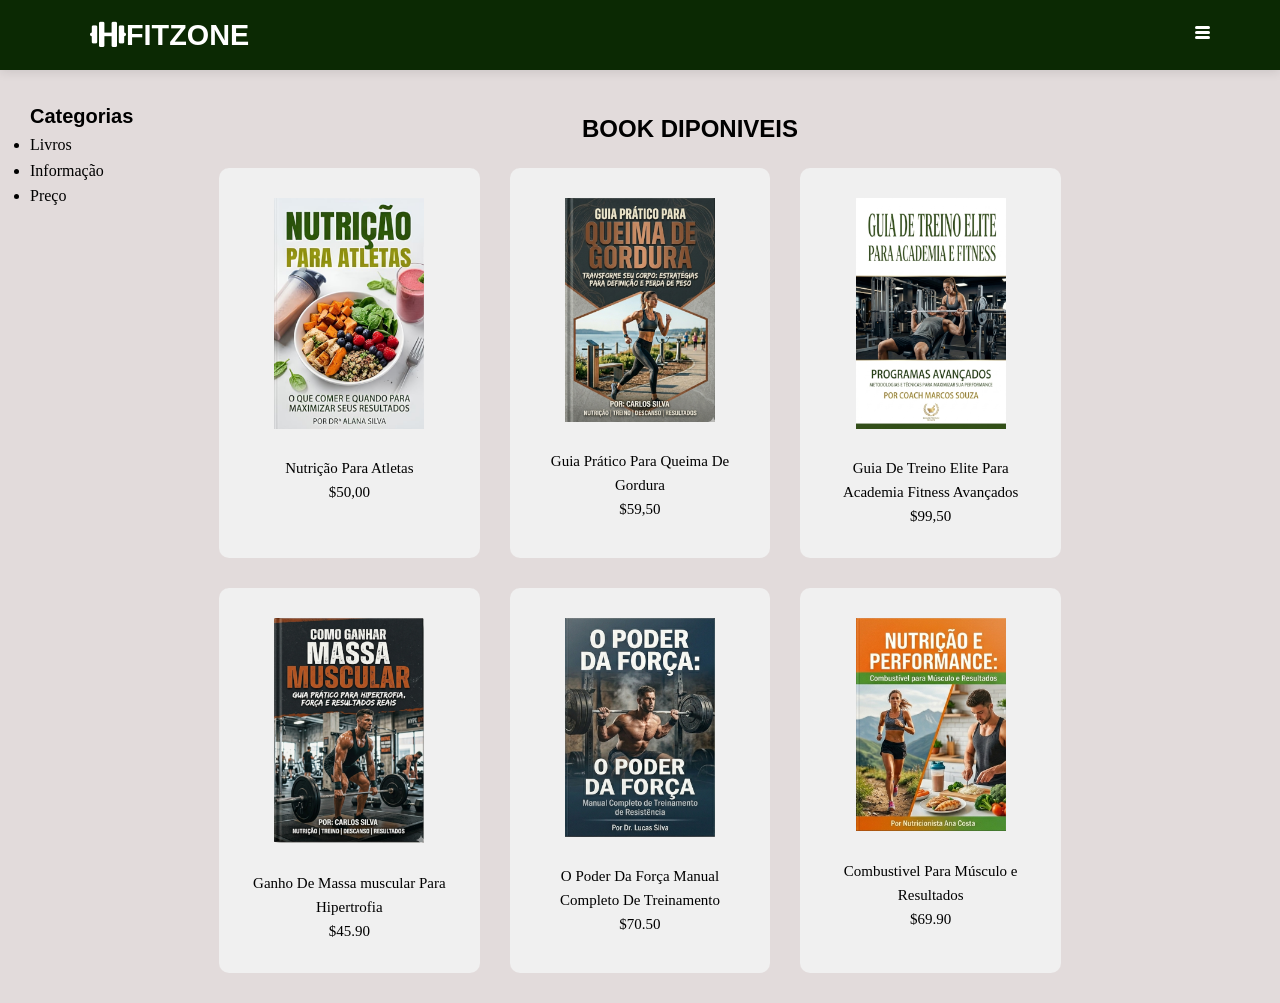
==== book.html @ e7e7d17e "Add files via upload" ====
<!DOCTYPE html>
<html lang="pt-BR">
<head>
    <meta charset="UTF-8">
    <meta name="viewport" content="width=device-width, initial-scale=1.0">
    <title>book</title>
    <link rel="stylesheet" href="book.css">
    <link href="https://cdnjs.cloudflare.com/ajax/libs/font-awesome/6.0.0/css/all.min.css" rel="stylesheet">
    <link rel="icon" type="image/x-icon" href="img/logo.png">
</head>
<body>
    <div class="menu">
        <h2 class="logo"><i class="fas fa-dumbbell"></i> FITZONE</h2>
        <button class="hamburger" aria-label="Abrir menu">
            <span></span>
            <span></span>
            <span></span>
        </button>
        <div class="menu-espaco">
            <div class="menu-links">
                <a href="index.html">HOME</a>
            </div>
        </div>
    </div>

    <div class="container">
        <div class="barra-lateral">
            <h1>Categorias</h1>
            <ul>
                <li>Livros</li>
                <li>Informação</li>
                <li>Preço</li>
            </ul>
        </div>

        <div class="conteudo">
            <h2>BOOK DIPONIVEIS</h2>
            <div class="borda" id="paragrafo">
            <div class="products">
                <img src="img/book02.png" alt="fitzone">
                <p>Nutrição Para Atletas </p>
                <p>$50,00</p>
            </div>
            <div class="products">
                <img src="img/b6.png" alt="fitzone">
                <p>Guia Prático Para Queima De Gordura</p>
                <p>$59,50</p>
            </div>
            <div class="products">
                <img src="img/book04.png" alt="fitzone">
                <p>Guia De Treino Elite Para Academia Fitness Avançados</p>
                <p>$99,50</p>
            </div>
            <div class="products">
                <img src="img/b7.png" alt="fitzone">
                <p>Ganho De Massa muscular Para Hipertrofia</p>
                <p>$45.90</p>
            </div>
            <div class="products">
                <img src="img/b8.png" alt="fitzone">
                <p>O Poder Da Força Manual Completo De Treinamento</p>
                <p>$70.50</p>
            </div>
            <div class="products">
                <img src="img/b9.png" alt="fitzone">
                <p>Combustivel Para Músculo e Resultados</p>
                <p>$69.90</p>
            </div>
        </div>
    </div>
<script src="book.js"></script>
</body>
</html>
---- book.css ----
* {
    margin: 0;
    padding: 0;
    box-sizing: border-box;
}

body {
    background-color: #E2DBDB;
    font-family: 'Arial', sans-serif;
    margin: 0;
    line-height: 1.6;
}



/* MENU */
.menu {
    background-color: #0b2903;
    display: flex;
    align-items: stretch;
    justify-content: space-between;
    padding: 0 70px;
    position: sticky;
    top: 0;
    z-index: 1000;
    box-shadow: 0 2px 10px rgba(0,0,0,0.1);
}

.logo {
    height: 70px;
    padding: 20px;
    width: auto;
    color: white;
    display: flex;
    align-items: center;
    font-size: 1.8rem;
    font-weight: bold;
    
}

.menu-espaco {
    display: flex;
    align-items: center;
    gap: 100px;
}

.menu-links {
    display: flex;
    gap: 30px;
    align-items: center;
}

.menu a {
    font-family: Cambria, Cochin, Georgia, Times, 'Times New Roman', serif;
    font-size: 14px;
    color: #FFFFFF;
    text-decoration: none;
    font-weight: bold;
    transition: color 0.3s;
    padding: 10px 0;
}

.menu a:hover {
    color: #90EE90;
}

.logo-compras {
    height: 40px;
    width: auto;
}

.logo-compras-container {
    background-color: white;
    display: flex;
    align-items: center;
    padding: 0 25px;
    align-self: stretch;
}

/* Estilo para o botão de menu hambúrguer */
.hamburger {
    display: flex;
    flex-direction: column;
    justify-content: space-around;
    width: 15px;
    height: 15px;
    margin-top: 25px;
    background: transparent;
    border: none;
    cursor: pointer;
    z-index: 1001;
}

.hamburger span {
    width: 100%;
    height: 3px;
    background: #fff;
    border-radius: 5px;
}


.menu-espaco {
    display: flex;
    flex-direction: column;
    position: absolute;
    top: 12px;
    right: 15px;
    border-radius: 5px;
    width: 200px;
    height: 0;
    overflow: hidden;
    transition: height 0.3s ease;
}

.menu-espaco.open {
    height: auto;
}



.container {
    display: flex;
}

.barra-lateral {
    position: fixed;
    width: 130px;
    background-color: #E2DBDB;
    padding: 30px;
    height: 100vh;
}

.barra-lateral h1 {
    font-size: 20px;
}

.barra-lateral li {
    font-family: Georgia, 'Times New Roman', Times, serif;
}

.conteudo {
    flex: 1;
    padding: 10px;
}

h2 {
    text-align: center;
    padding-left: 100px;
    padding-top: 30px;
}

.borda {
    display: grid;
    grid-template-columns: repeat(3, 1fr);
    gap: 30px;
    border-radius: 10px;
    padding: 20px;
    width: fit-content;
    margin: 0 auto;
    text-align: center;
    width: 70%;
}

.products {
    background-color: #f0f0f0;  
    border-radius: 10px;
    padding: 30px;
    text-align: center;
    transition: transform 0.2 ease;
}

.products:hover {
    transform: scale(1.1);
}

.products img {
    width: 150px;
    height: auto;
    object-fit: contain;
    margin-bottom: 20px;
}

#paragrafo p {
    margin-top: 0;
    font-family: Cambria, Cochin, Georgia, Times, 'Times New Roman', serif;
    font-size: 15px;
    color: #000000;
}



@media (max-width: 834px) {
   .borda {
        display: grid;
        grid-template-columns: repeat(2, 1fr);
        padding-left: 50px;
        gap: 10px;
        width: 50%;
    }
    h2 {
        font-size: 20px;
        padding: 0 auto;
    }
}

@media (max-width: 768px) {
    .menu { padding: 0 20px; }
    
    .menu a { font-size: 15px; }

    .menu-links {
        display: flex;
        gap: 10px;
        margin-left: 60px;
    }
 

    .barra-lateral {
        width: 50px;
    }

    .barra-lateral h1 {
        font-size: 13px;
        padding: auto;
    }

    .barra-lateral li {
        font-size: 10px;
        margin-bottom: 8px;
    }

    .barra-lateral ul {
        padding-left: 5px;
    }

      
    
    h2 {
        font-size: 15px;
        padding: 0 auto;
    }

    .borda {
        display: grid;
        grid-template-columns: repeat(2, 1fr);
        padding-left: 120px;
        gap: 10px;
        width: 70%;
    }

    .products {
        padding: 10px;
    }

    .products img {
        width: 50px;
        height: auto;
    }
}


@media (max-width: 480px) {
    .menu { padding: 0 15px; }
    
    .menu a { font-size: 15px; }

     .menu-espaco {
        top: 10px;
        left: 230px;
    }

    .barra-lateral {
        position: fixed;
    }

    .borda {
        display: grid;
        grid-template-columns: repeat(2, 1fr);
        padding-left: 110px;
        gap: 10px;
        width: 90%;
    }

    .logo {
        font-size: 1.2rem;
    }

}

@media (max-width: 393px) {
    .menu { padding: 0 10px; }
    
    .menu a { font-size: 13px; }

    .menu-espaco {
        top: 13px;
        left: 180px;
    }

    .barra-lateral {
        position: fixed;
    }

    .borda {
        display: grid;
        grid-template-columns: repeat(2, 1fr);
        padding-left: 110px;
        gap: 10px;
        width: 90%;
    }

    .logo {
        font-size: 1.0rem;
    }
    .logo-compras {
        height: 20px;
        width: auto;
        padding-right: 5px;
    }
}
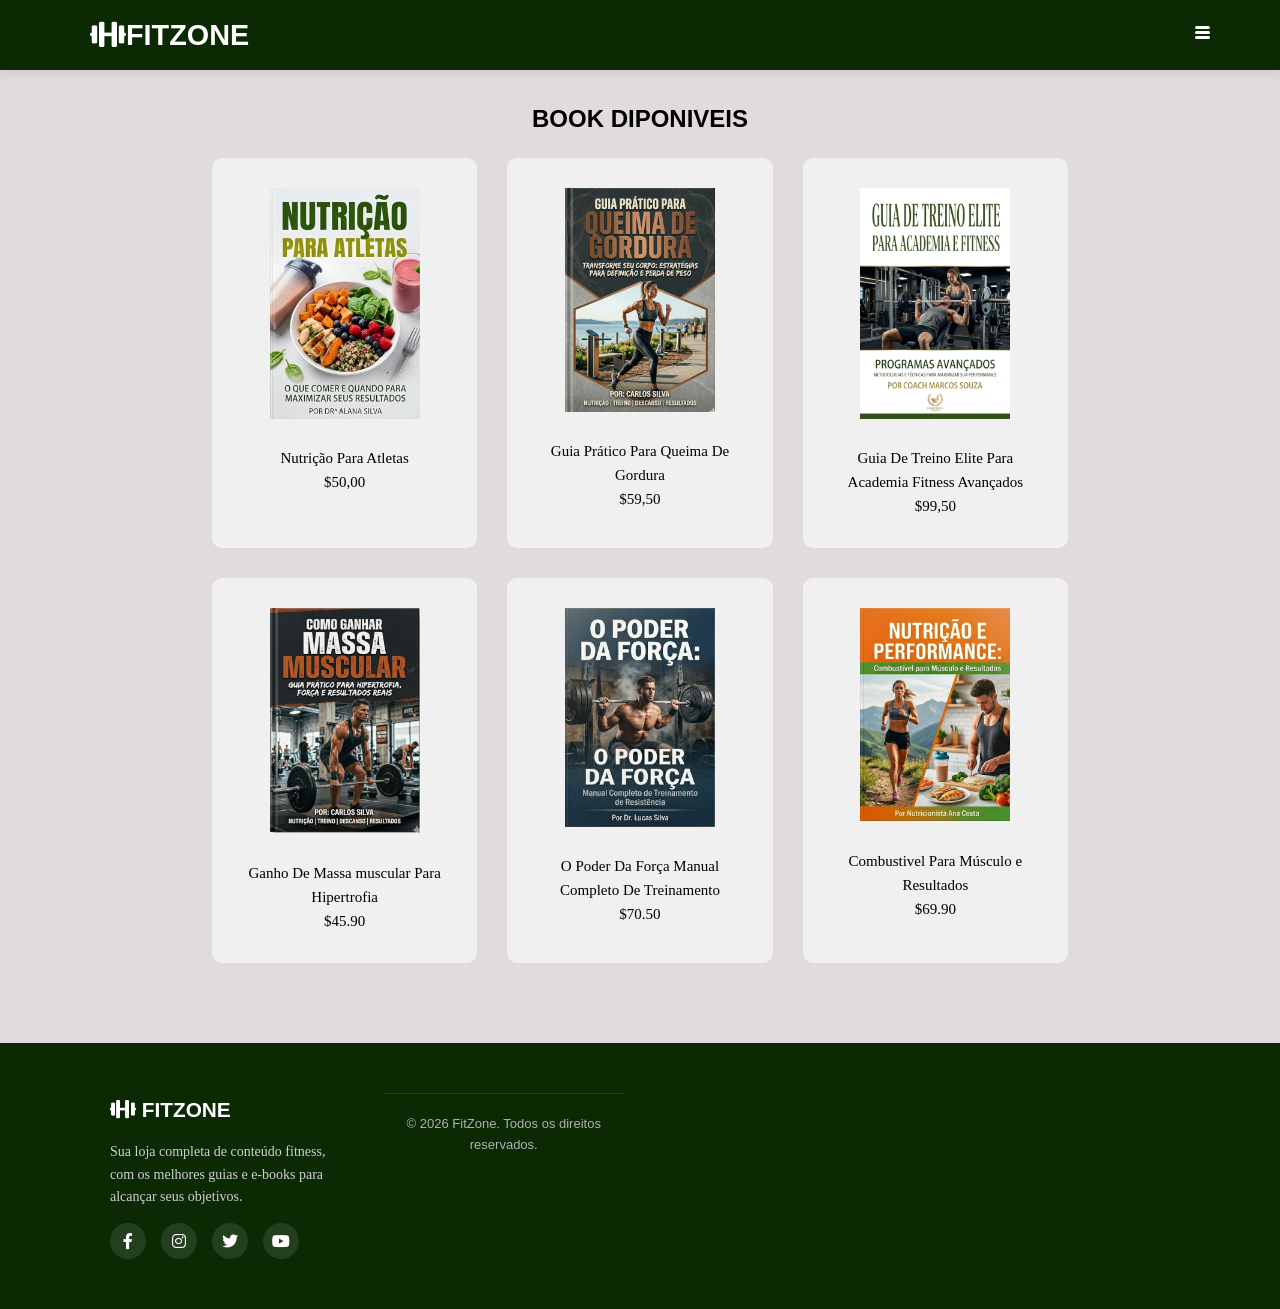
==== commit a1e74325: "Atualizaçao do projeto" ====
--- a/book.html
+++ b/book.html
@@ -23,17 +23,8 @@
         </div>
     </div>
 
-    <div class="container">
-        <div class="barra-lateral">
-            <h1>Categorias</h1>
-            <ul>
-                <li>Livros</li>
-                <li>Informação</li>
-                <li>Preço</li>
-            </ul>
-        </div>
-
-        <div class="conteudo">
+    <div>
+        <div>
             <h2>BOOK DIPONIVEIS</h2>
             <div class="borda" id="paragrafo">
             <div class="products">
@@ -68,6 +59,26 @@
             </div>
         </div>
     </div>
+
+    <footer class="footer">
+    <div class="footer-container">
+        <div class="footer-col">
+            <h3><i class="fas fa-dumbbell"></i> FITZONE</h3>
+            <p>Sua loja completa de conteúdo fitness, com os melhores guias e e-books para alcançar seus objetivos.</p>
+            <div class="footer-social">
+                <a href="#"><i class="fab fa-facebook-f"></i></a>
+                <a href="#"><i class="fab fa-instagram"></i></a>
+                <a href="#"><i class="fab fa-twitter"></i></a>
+                <a href="#"><i class="fab fa-youtube"></i></a>
+            </div>
+        </div>
+
+    <div class="footer-bottom">
+        <p>&copy; 2026 FitZone. Todos os direitos reservados.</p>
+    </div>
+</footer>
+
+
 <script src="book.js"></script>
 </body>
 </html>
--- a/book.css
+++ b/book.css
@@ -116,12 +116,6 @@
     height: auto;
 }
 
-
-
-.container {
-    display: flex;
-}
-
 .barra-lateral {
     position: fixed;
     width: 130px;
@@ -145,7 +139,7 @@
 
 h2 {
     text-align: center;
-    padding-left: 100px;
+    
     padding-top: 30px;
 }
 
@@ -188,18 +182,119 @@
 }
 
 
+.footer {
+    background-color: #0b2903;
+    color: #fff;
+    margin-top: 60px;
+}
+
+.footer-container {
+    display: grid;
+    grid-template-columns: repeat(4, 1fr);
+    gap: 30px;
+    padding: 50px 70px;
+    max-width: 1200px;
+    margin: 0 auto;
+}
+
+.footer-col h3 {
+    font-size: 1.3rem;
+    margin-bottom: 15px;
+}
+
+.footer-col h4 {
+    font-size: 1.1rem;
+    margin-bottom: 15px;
+    text-transform: uppercase;
+    letter-spacing: 0.5px;
+}
+
+.footer-col p {
+    font-family: Cambria, Cochin, Georgia, Times, 'Times New Roman', serif;
+    font-size: 14px;
+    color: #d0d0d0;
+    margin-bottom: 15px;
+}
+
+.footer-col ul {
+    list-style: none;
+    padding: 0;
+    display: flex;
+    flex-direction: column;
+    gap: 10px;
+}
+
+.footer-col ul li a,
+.footer-col ul li {
+    font-family: Cambria, Cochin, Georgia, Times, 'Times New Roman', serif;
+    font-size: 14px;
+    color: #d0d0d0;
+    text-decoration: none;
+    transition: color 0.3s;
+}
+
+.footer-col ul li a:hover {
+    color: #90EE90;
+}
+
+.footer-contact li {
+    display: flex;
+    align-items: center;
+    gap: 8px;
+}
+
+.footer-social {
+    display: flex;
+    gap: 15px;
+}
+
+.footer-social a {
+    background-color: rgba(255,255,255,0.1);
+    width: 36px;
+    height: 36px;
+    border-radius: 50%;
+    display: flex;
+    align-items: center;
+    justify-content: center;
+    color: #fff;
+    text-decoration: none;
+    transition: background-color 0.3s;
+}
+
+.footer-social a:hover {
+    background-color: #90EE90;
+    color: #0b2903;
+}
+
+.footer-bottom {
+    text-align: center;
+    padding: 20px;
+    border-top: 1px solid rgba(255,255,255,0.1);
+    font-size: 13px;
+    color: #b0b0b0;
+}
+
+
 
 @media (max-width: 834px) {
    .borda {
         display: grid;
         grid-template-columns: repeat(2, 1fr);
-        padding-left: 50px;
+        justify-content: center;
+        justify-items: center;
         gap: 10px;
-        width: 50%;
-    }
+        width: 90%;
+        margin: 0 auto;
+    }
+
     h2 {
         font-size: 20px;
         padding: 0 auto;
+    }
+
+    .footer-container {
+        grid-template-columns: repeat(2, 1fr);
+        padding: 40px 30px;
     }
 }
 
@@ -243,9 +338,11 @@
     .borda {
         display: grid;
         grid-template-columns: repeat(2, 1fr);
-        padding-left: 120px;
+        justify-content: center;
+        justify-items: center;
         gap: 10px;
-        width: 70%;
+        width: 90%;
+        margin: 0 auto;
     }
 
     .products {
@@ -276,13 +373,25 @@
     .borda {
         display: grid;
         grid-template-columns: repeat(2, 1fr);
-        padding-left: 110px;
+        justify-content: center;
+        justify-items: center;
         gap: 10px;
-        width: 90%;
+        width: 95%;
+        margin: 0 auto;
     }
 
     .logo {
         font-size: 1.2rem;
+    }
+
+    .footer-container {
+        grid-template-columns: 1fr;
+        padding: 30px 20px;
+        text-align: center;
+    }
+
+    .footer-social {
+        justify-content: center;
     }
 
 }
@@ -304,9 +413,11 @@
     .borda {
         display: grid;
         grid-template-columns: repeat(2, 1fr);
-        padding-left: 110px;
+        justify-content: center;
+        justify-items: center;
         gap: 10px;
-        width: 90%;
+        width: 95%;
+        margin: 0 auto;
     }
 
     .logo {
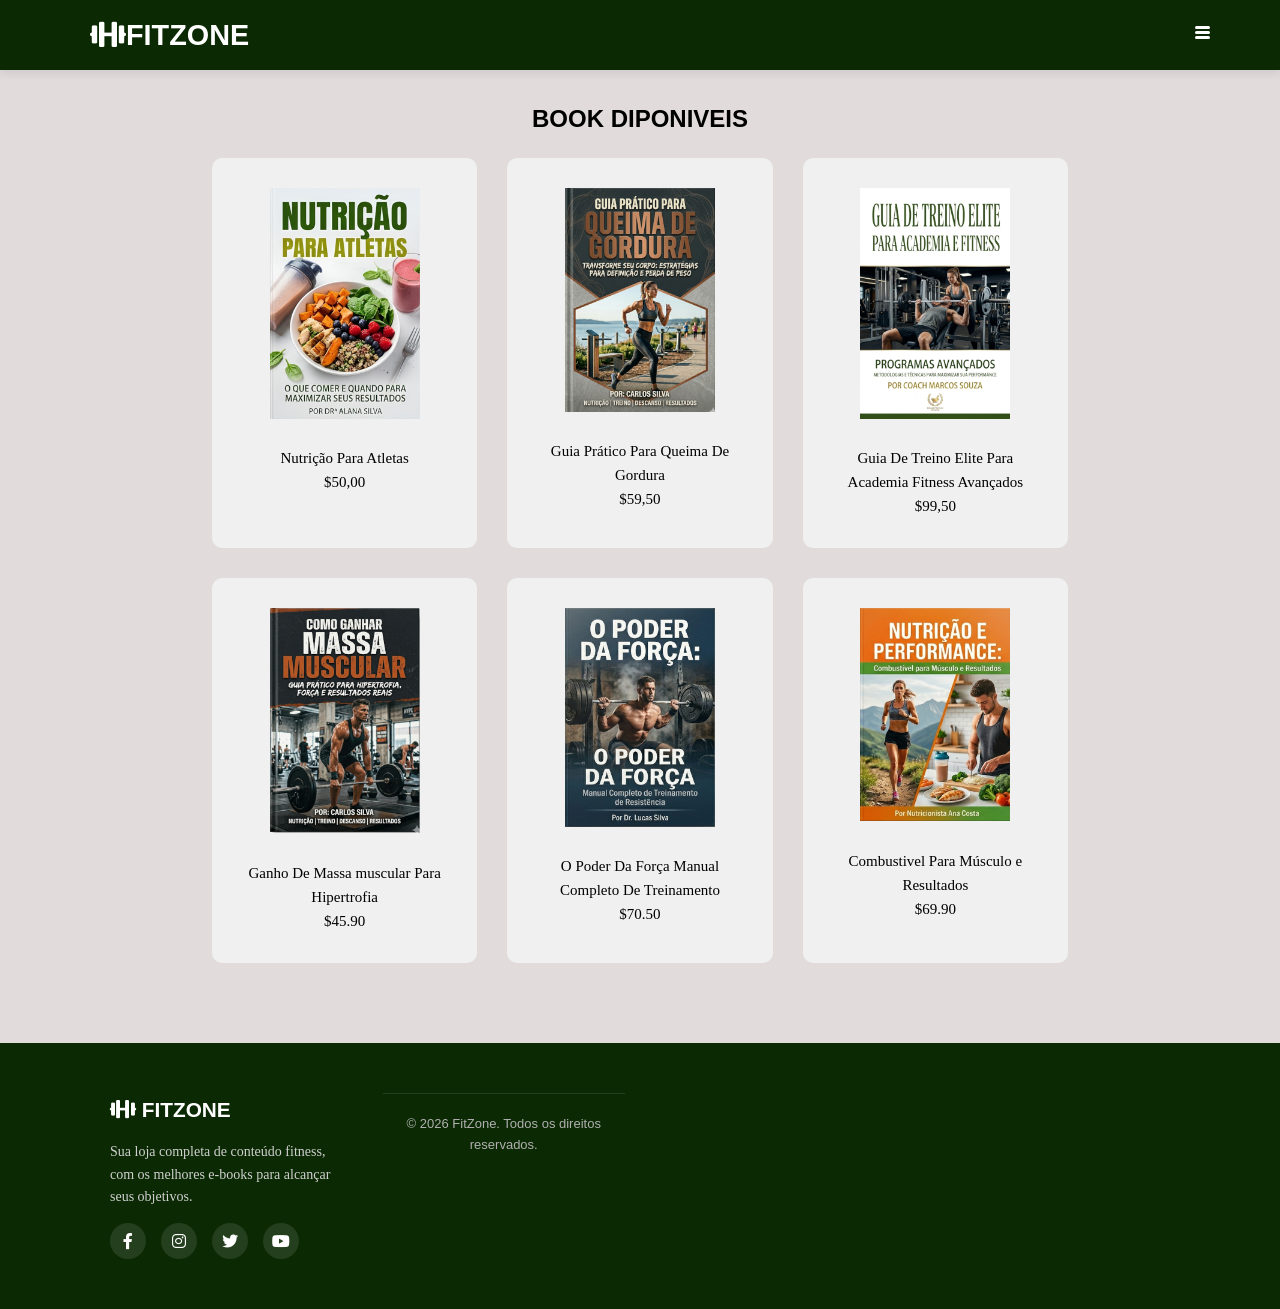
==== commit a2019185: "Atualizar o book.html" ====
--- a/book.html
+++ b/book.html
@@ -64,7 +64,7 @@
     <div class="footer-container">
         <div class="footer-col">
             <h3><i class="fas fa-dumbbell"></i> FITZONE</h3>
-            <p>Sua loja completa de conteúdo fitness, com os melhores guias e e-books para alcançar seus objetivos.</p>
+            <p>Sua loja completa de conteúdo fitness, com os melhores e-books para alcançar seus objetivos.</p>
             <div class="footer-social">
                 <a href="#"><i class="fab fa-facebook-f"></i></a>
                 <a href="#"><i class="fab fa-instagram"></i></a>
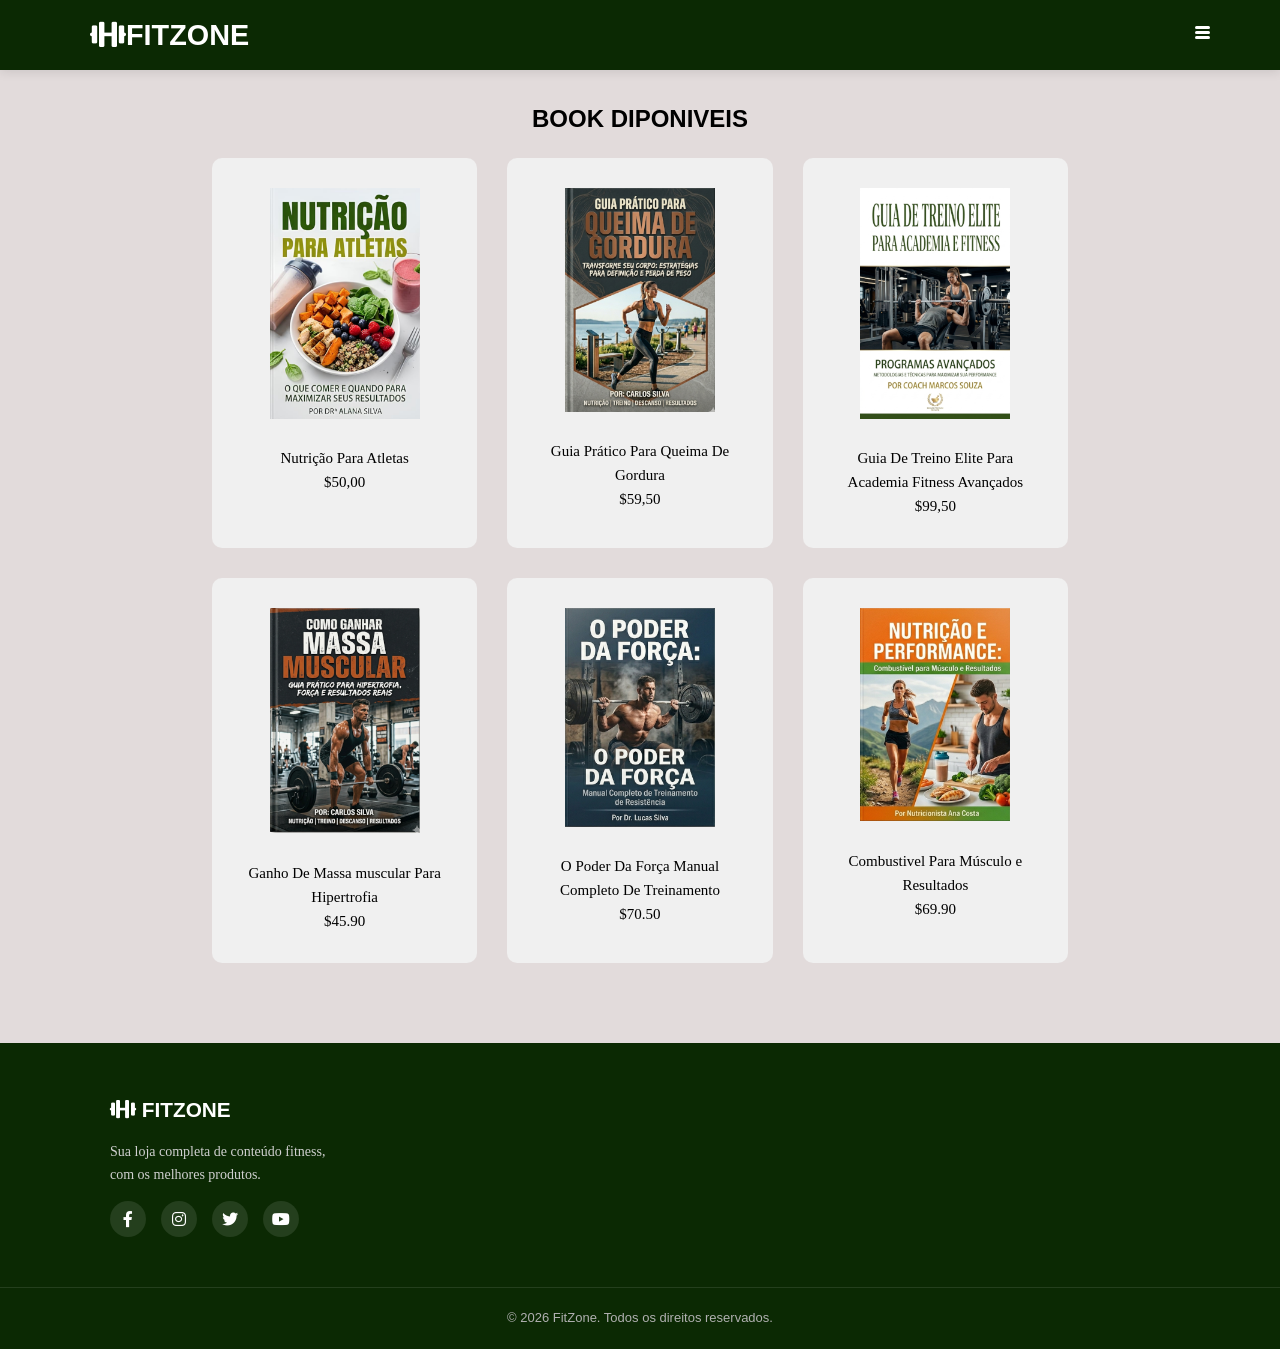
==== commit 4d7eea96: "Fix HTML formatting and update footer text" ====
--- a/book.html
+++ b/book.html
@@ -61,24 +61,25 @@
     </div>
 
     <footer class="footer">
-    <div class="footer-container">
-        <div class="footer-col">
-            <h3><i class="fas fa-dumbbell"></i> FITZONE</h3>
-            <p>Sua loja completa de conteúdo fitness, com os melhores e-books para alcançar seus objetivos.</p>
-            <div class="footer-social">
-                <a href="#"><i class="fab fa-facebook-f"></i></a>
-                <a href="#"><i class="fab fa-instagram"></i></a>
-                <a href="#"><i class="fab fa-twitter"></i></a>
-                <a href="#"><i class="fab fa-youtube"></i></a>
+        <div class="footer-container">
+            <div class="footer-col">
+                <h3><i class="fas fa-dumbbell"></i> FITZONE</h3>
+                <p>Sua loja completa de conteúdo fitness, com os melhores produtos.</p>
+                <div class="footer-social">
+                    <a href="#"><i class="fab fa-facebook-f"></i></a>
+                    <a href="#"><i class="fab fa-instagram"></i></a>
+                    <a href="#"><i class="fab fa-twitter"></i></a>
+                    <a href="#"><i class="fab fa-youtube"></i></a>
+                </div>
             </div>
         </div>
 
-    <div class="footer-bottom">
-        <p>&copy; 2026 FitZone. Todos os direitos reservados.</p>
-    </div>
-</footer>
+        <div class="footer-bottom">
+            <p>&copy; 2026 FitZone. Todos os direitos reservados.</p>
+        </div>
+    </footer>
 
 
 <script src="book.js"></script>
 </body>
-</html>+</html>
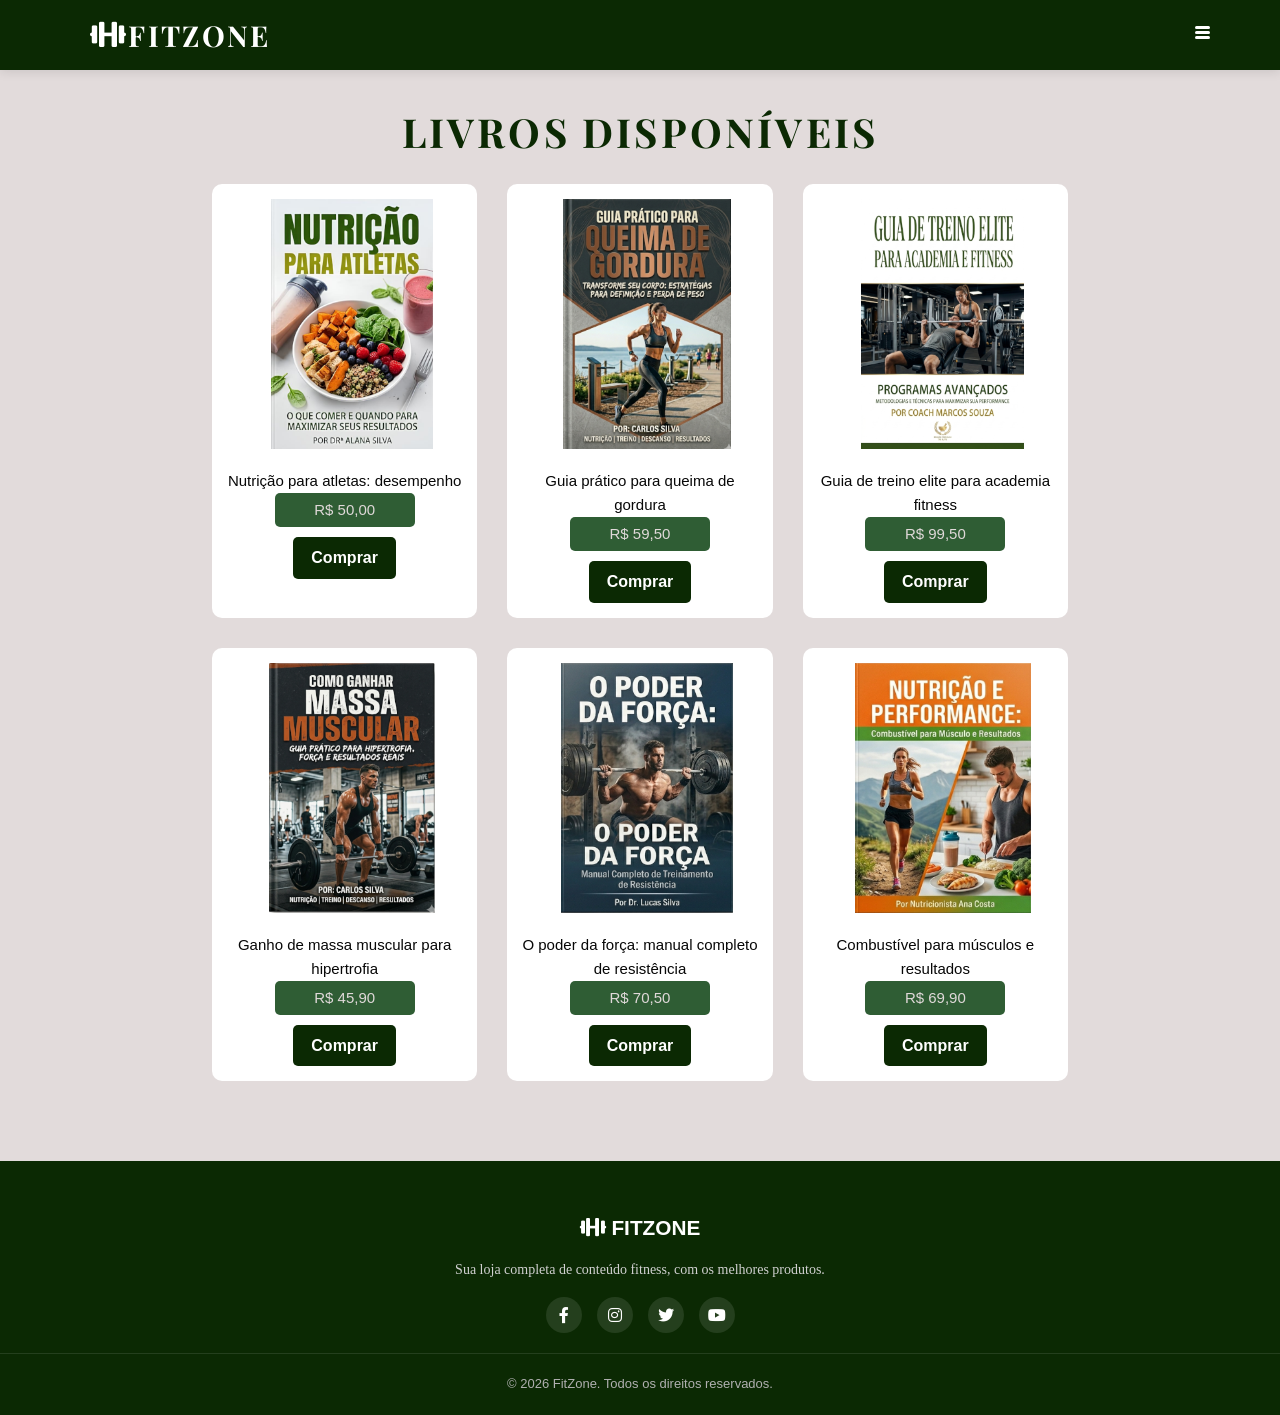
==== commit 06919094: "Add files via upload" ====
--- a/book.html
+++ b/book.html
@@ -3,7 +3,7 @@
 <head>
     <meta charset="UTF-8">
     <meta name="viewport" content="width=device-width, initial-scale=1.0">
-    <title>book</title>
+    <title>Livros Fitness | FitZone</title>
     <link rel="stylesheet" href="book.css">
     <link href="https://cdnjs.cloudflare.com/ajax/libs/font-awesome/6.0.0/css/all.min.css" rel="stylesheet">
     <link rel="icon" type="image/x-icon" href="img/logo.png">
@@ -23,42 +23,56 @@
         </div>
     </div>
 
-    <div>
-        <div>
-            <h2>BOOK DIPONIVEIS</h2>
-            <div class="borda" id="paragrafo">
+    <main>
+        <h2>Livros disponíveis</h2>
+        <div class="borda" id="paragrafo">
             <div class="products">
-                <img src="img/book02.png" alt="fitzone">
-                <p>Nutrição Para Atletas </p>
-                <p>$50,00</p>
+                <img src="img/book02.png" alt="Capa do livro Nutrição para Atletas">
+                <p>Nutrição para atletas: desempenho</p>
+                <p class="price">R$ 50,00</p>
+                <button class="buy-button">Comprar</button>
             </div>
             <div class="products">
-                <img src="img/b6.png" alt="fitzone">
-                <p>Guia Prático Para Queima De Gordura</p>
-                <p>$59,50</p>
+                <img src="img/b6.png" alt="Capa do livro Guia Prático para Queima de Gordura">
+                <p>Guia prático para queima de gordura</p>
+                <p class="price">R$ 59,50</p>
+                <button class="buy-button">Comprar</button>
             </div>
             <div class="products">
-                <img src="img/book04.png" alt="fitzone">
-                <p>Guia De Treino Elite Para Academia Fitness Avançados</p>
-                <p>$99,50</p>
+                <img src="img/book04.png" alt="Capa do livro Guia de Treino Elite para Academia">
+                <p>Guia de treino elite para academia fitness</p>
+                <p class="price">R$ 99,50</p>
+                <button class="buy-button">Comprar</button>
             </div>
             <div class="products">
-                <img src="img/b7.png" alt="fitzone">
-                <p>Ganho De Massa muscular Para Hipertrofia</p>
-                <p>$45.90</p>
+                <img src="img/b7.png" alt="Capa do livro Ganho de Massa Muscular para Hipertrofia">
+                <p>Ganho de massa muscular para hipertrofia</p>
+                <p class="price">R$ 45,90</p>
+                <button class="buy-button">Comprar</button>
             </div>
             <div class="products">
-                <img src="img/b8.png" alt="fitzone">
-                <p>O Poder Da Força Manual Completo De Treinamento</p>
-                <p>$70.50</p>
+                <img src="img/b8.png" alt="Capa do livro O Poder da Força: Manual Completo de Resistência">
+                <p>O poder da força: manual completo de resistência</p>
+                <p class="price">R$ 70,50</p>
+                <button class="buy-button">Comprar</button>
             </div>
             <div class="products">
-                <img src="img/b9.png" alt="fitzone">
-                <p>Combustivel Para Músculo e Resultados</p>
-                <p>$69.90</p>
+                <img src="img/b9.png" alt="Capa do livro Combustível para Músculos e Resultados">
+                <p>Combustível para músculos e resultados</p>
+                <p class="price">R$ 69,90</p>
+                <button class="buy-button">Comprar</button>
             </div>
         </div>
-    </div>
+    </main>
+
+     <dialog class="purchase-dialog" aria-labelledby="purchase-title">
+        <h2 id="purchase-title">Compra demonstrativa</h2>
+        <p class="purchase-product"></p>
+        <p>Esta é uma demonstração de portfólio. Nenhum pedido ou pagamento será realizado.</p>
+        <form method="dialog">
+            <button class="buy-button" type="submit">Fechar</button>
+        </form>
+    </dialog>
 
     <footer class="footer">
         <div class="footer-container">
--- a/book.css
+++ b/book.css
@@ -1,8 +1,10 @@
+@import url('https://fonts.googleapis.com/css2?family=Playfair+Display:wght@600;700;800&display=swap');
 * {
     margin: 0;
     padding: 0;
     box-sizing: border-box;
 }
+
 
 body {
     background-color: #E2DBDB;
@@ -46,7 +48,6 @@
 
 .menu-links {
     display: flex;
-    gap: 30px;
     align-items: center;
 }
 
@@ -138,8 +139,13 @@
 }
 
 h2 {
-    text-align: center;
-    
+    font-family: 'playfair Display', Georgia, serif;
+    font-size: clamp(2.0rem, 4vw, 2.5rem);
+    font-weight: 700;
+    letter-spacing: 0.08em;
+    text-transform: uppercase;
+    text-align: center;
+    color: #0b2903;
     padding-top: 30px;
 }
 
@@ -156,31 +162,105 @@
 }
 
 .products {
-    background-color: #f0f0f0;  
+    background-color: #fff;
     border-radius: 10px;
-    padding: 30px;
-    text-align: center;
-    transition: transform 0.2 ease;
-}
+    padding: 15px;
+    display: flex;
+    flex-direction: column;
+    width: 100%;
+    min-width: 0;
+}
+
+.products .price {
+    background-color: #16491ce3;
+    border-radius: 5px;
+    padding: 5px 10px;
+    width: min(100%, 140px);
+    align-self: center;
+    text-align: center;
+    white-space: nowrap;
+    margin-top: auto;
+}
+
+.buy-button {
+    align-self: center;
+    margin-top: 10px;
+    padding: 8px 18px;
+    border: 0;
+    border-radius: 5px;
+    background-color: #0b2903;
+    color: #fff;
+    font: inherit;
+    font-weight: bold;
+    cursor: pointer;
+    transition: background-color 0.2s ease;
+}
+
+.buy-button:hover {
+    background-color: #16491c;
+}
+
+.buy-button:focus-visible {
+    outline: 3px solid #90ee90;
+    outline-offset: 2px;
+}
+
 
 .products:hover {
-    transform: scale(1.1);
+    transform: scale(1.03);
+}
+
+.purchase-dialog {
+    width: min(90%, 420px);
+    margin: auto;
+    padding: 25px;
+    border: 0;
+    border-radius: 10px;
+    color: #222;
+    text-align: center;
+}
+
+.purchase-dialog::backdrop {
+    background-color: rgba(0, 0, 0, 0.6);
+}
+
+.purchase-dialog h2 {
+    padding-top: 0;
+    font-size: 1.5rem;
+}
+
+.purchase-dialog p {
+    margin-top: 12px;
+}
+
+.purchase-dialog form {
+    margin-top: 10px;
+}
+
+@media (hover: none), (pointer: coarse) {
+    .products:hover,
+    .products:active {
+        transform: none;
+    }
 }
 
 .products img {
-    width: 150px;
-    height: auto;
+    width: 250px;
+    height: 250px;
     object-fit: contain;
-    margin-bottom: 20px;
+    margin: 0 auto 20px;
 }
 
 #paragrafo p {
     margin-top: 0;
-    font-family: Cambria, Cochin, Georgia, Times, 'Times New Roman', serif;
+    font-family: 'Montserrat', sans-serif;
     font-size: 15px;
-    color: #000000;
-}
-
+    color: rgb(224, 217, 217);
+}
+
+#paragrafo p:not(.price) {
+    color: rgb(7, 7, 7);
+}
 
 .footer {
     background-color: #0b2903;
@@ -192,9 +272,15 @@
     display: grid;
     grid-template-columns: repeat(4, 1fr);
     gap: 30px;
-    padding: 50px 70px;
+    padding: 50px 70px 20px;
     max-width: 1200px;
     margin: 0 auto;
+    text-align: center;
+}
+
+.footer-col {
+    grid-column: 1 / -1;
+    text-align: center;
 }
 
 .footer-col h3 {
@@ -245,7 +331,9 @@
 
 .footer-social {
     display: flex;
+    justify-content: center;
     gap: 15px;
+    flex-wrap: wrap;
 }
 
 .footer-social a {
@@ -273,6 +361,7 @@
     font-size: 13px;
     color: #b0b0b0;
 }
+
 
 
 
@@ -288,7 +377,7 @@
     }
 
     h2 {
-        font-size: 20px;
+        font-size: clamp(1.75rem, 5vw, 2.25rem);
         padding: 0 auto;
     }
 
@@ -308,7 +397,6 @@
         gap: 10px;
         margin-left: 60px;
     }
- 
 
     .barra-lateral {
         width: 50px;
@@ -331,7 +419,7 @@
       
     
     h2 {
-        font-size: 15px;
+        font-size: clamp(1.5rem, 6vw, 2rem);
         padding: 0 auto;
     }
 
@@ -350,8 +438,9 @@
     }
 
     .products img {
-        width: 50px;
-        height: auto;
+        width: 100%;
+        max-width: 150px;
+        height: 150px;
     }
 }
 
@@ -361,9 +450,11 @@
     
     .menu a { font-size: 15px; }
 
-     .menu-espaco {
-        top: 10px;
-        left: 230px;
+    .products .price {
+        width: 100%;
+        max-width: 140px;
+        padding: 5px 6px;
+        font-size: 13px;
     }
 
     .barra-lateral {
@@ -401,11 +492,6 @@
     
     .menu a { font-size: 13px; }
 
-    .menu-espaco {
-        top: 13px;
-        left: 180px;
-    }
-
     .barra-lateral {
         position: fixed;
     }
@@ -428,4 +514,55 @@
         width: auto;
         padding-right: 5px;
     }
-}+}
+
+@media (max-width: 600px) {
+    .menu {
+        height: 64px;
+        align-items: center;
+        padding: 0 16px;
+    }
+
+    .logo {
+        height: auto;
+        padding: 0;
+        font-size: 1.25rem;
+    }
+
+    .hamburger {
+        width: 44px;
+        height: 44px;
+        align-items: center;
+        margin: 0;
+        padding: 10px;
+    }
+
+    .hamburger span {
+        width: 22px;
+        height: 2px;
+    }
+
+    .menu-espaco {
+        top: 10%;
+        right: 12px;
+        left: auto;
+        width: min(200px, calc(100vw - 24px));
+        height: 0;
+        transition: height 0.25s ease;
+    }
+
+    .menu-espaco.open {
+        height: 54px;
+    }
+
+    .menu-links {
+        width: 100%;
+        height: 54px;
+        justify-content: center;
+    }
+
+    .menu a {
+        padding: 12px;
+        font-size: 14px;
+    }
+}
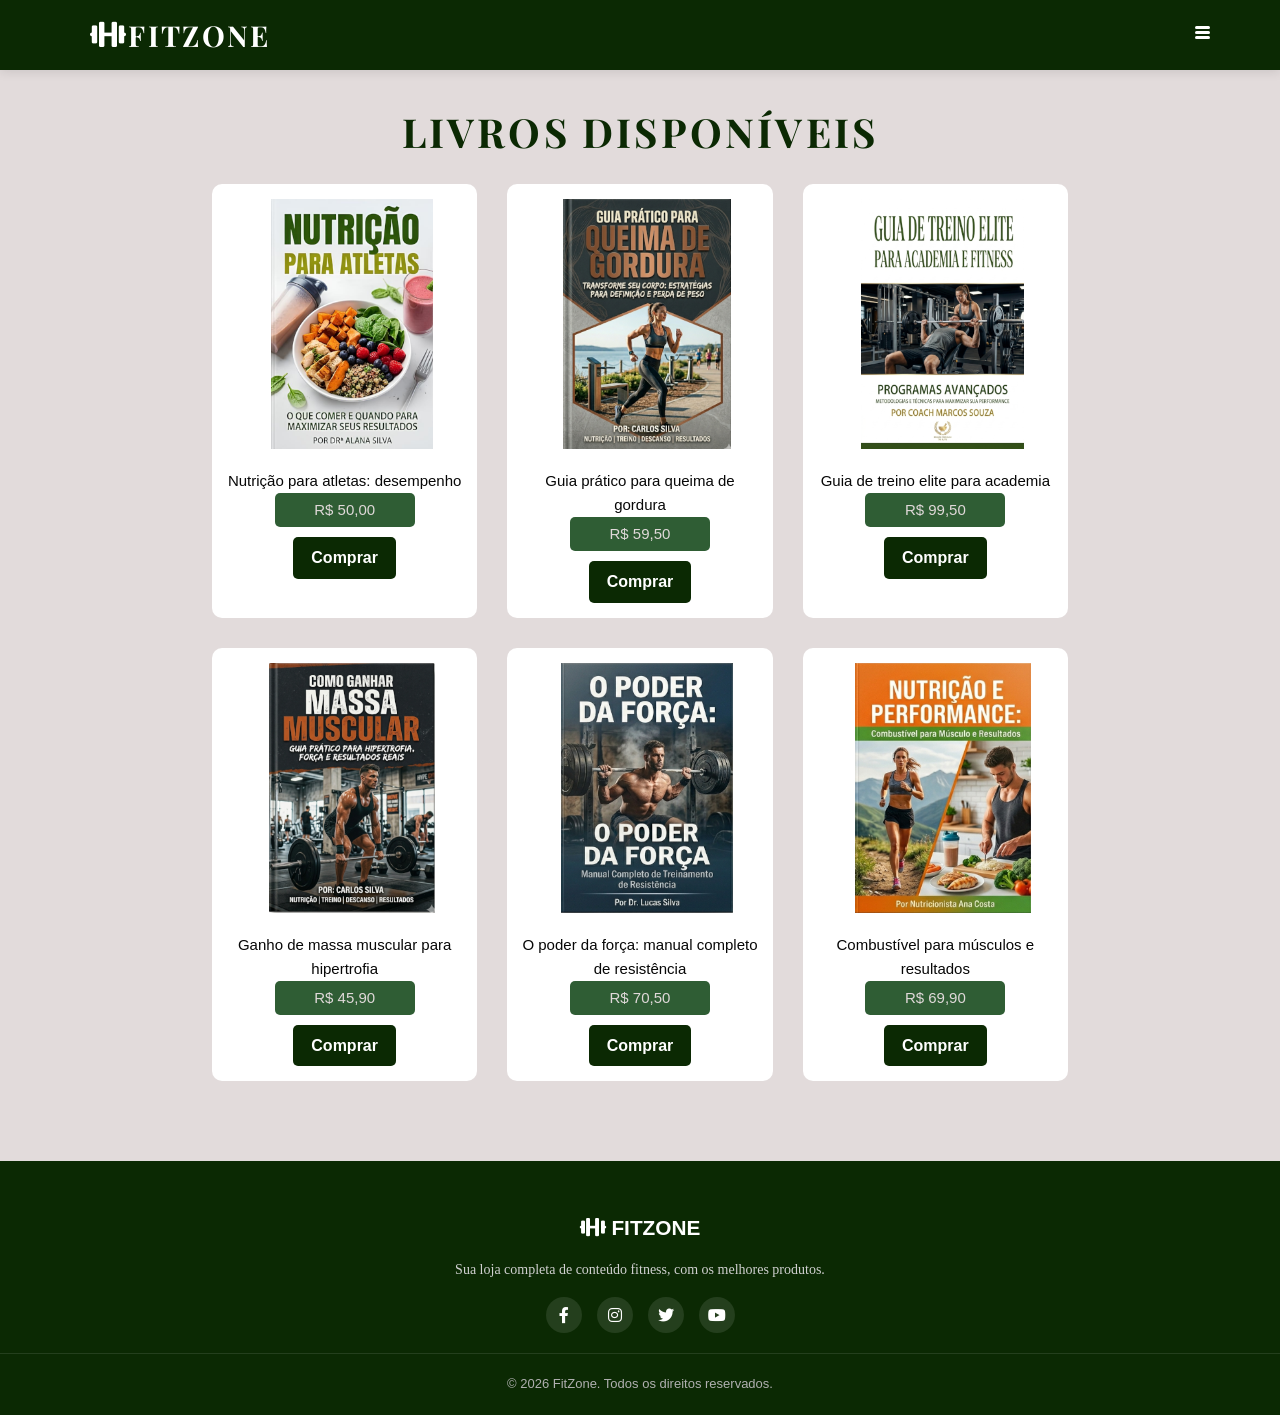
==== commit a1e148dd: "Fix HTML formatting and structure" ====
--- a/book.html
+++ b/book.html
@@ -40,7 +40,7 @@
             </div>
             <div class="products">
                 <img src="img/book04.png" alt="Capa do livro Guia de Treino Elite para Academia">
-                <p>Guia de treino elite para academia fitness</p>
+                <p>Guia de treino elite para academia</p>
                 <p class="price">R$ 99,50</p>
                 <button class="buy-button">Comprar</button>
             </div>
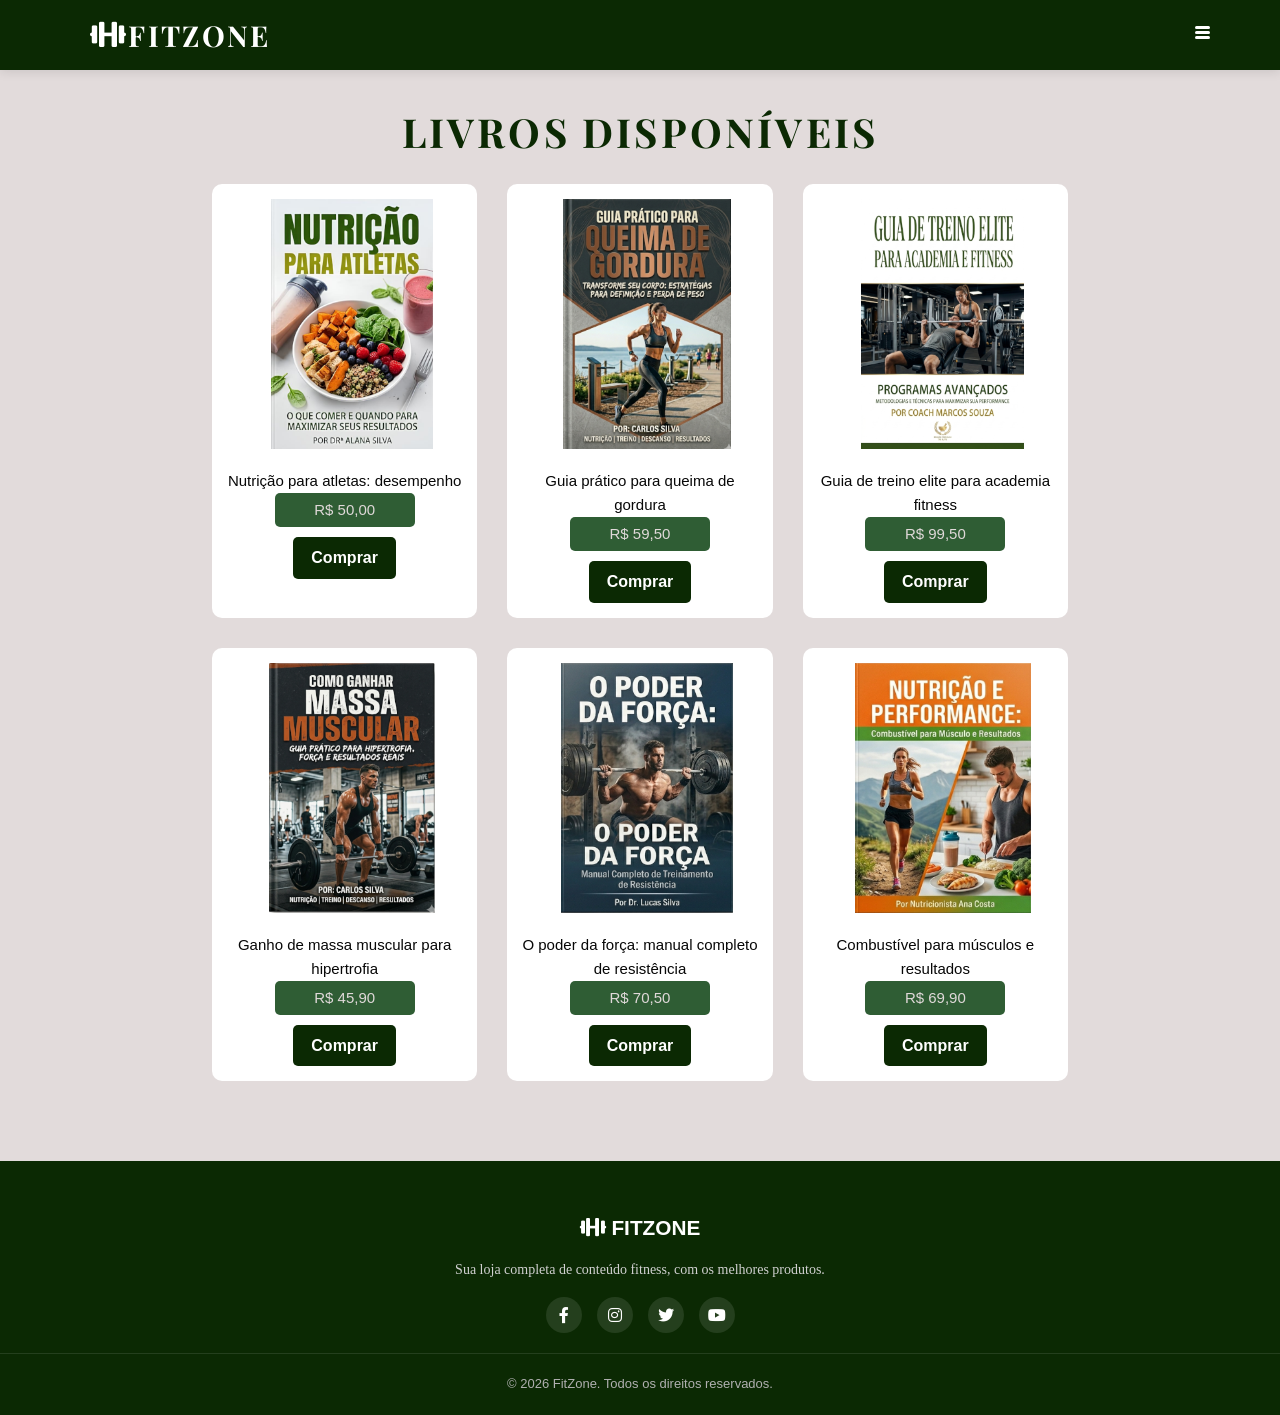
==== commit 45cb6bfa: "Fix HTML encoding issues in book.html" ====
--- a/book.html
+++ b/book.html
@@ -40,7 +40,7 @@
             </div>
             <div class="products">
                 <img src="img/book04.png" alt="Capa do livro Guia de Treino Elite para Academia">
-                <p>Guia de treino elite para academia</p>
+                <p>Guia de treino elite para academia fitness</p>
                 <p class="price">R$ 99,50</p>
                 <button class="buy-button">Comprar</button>
             </div>
